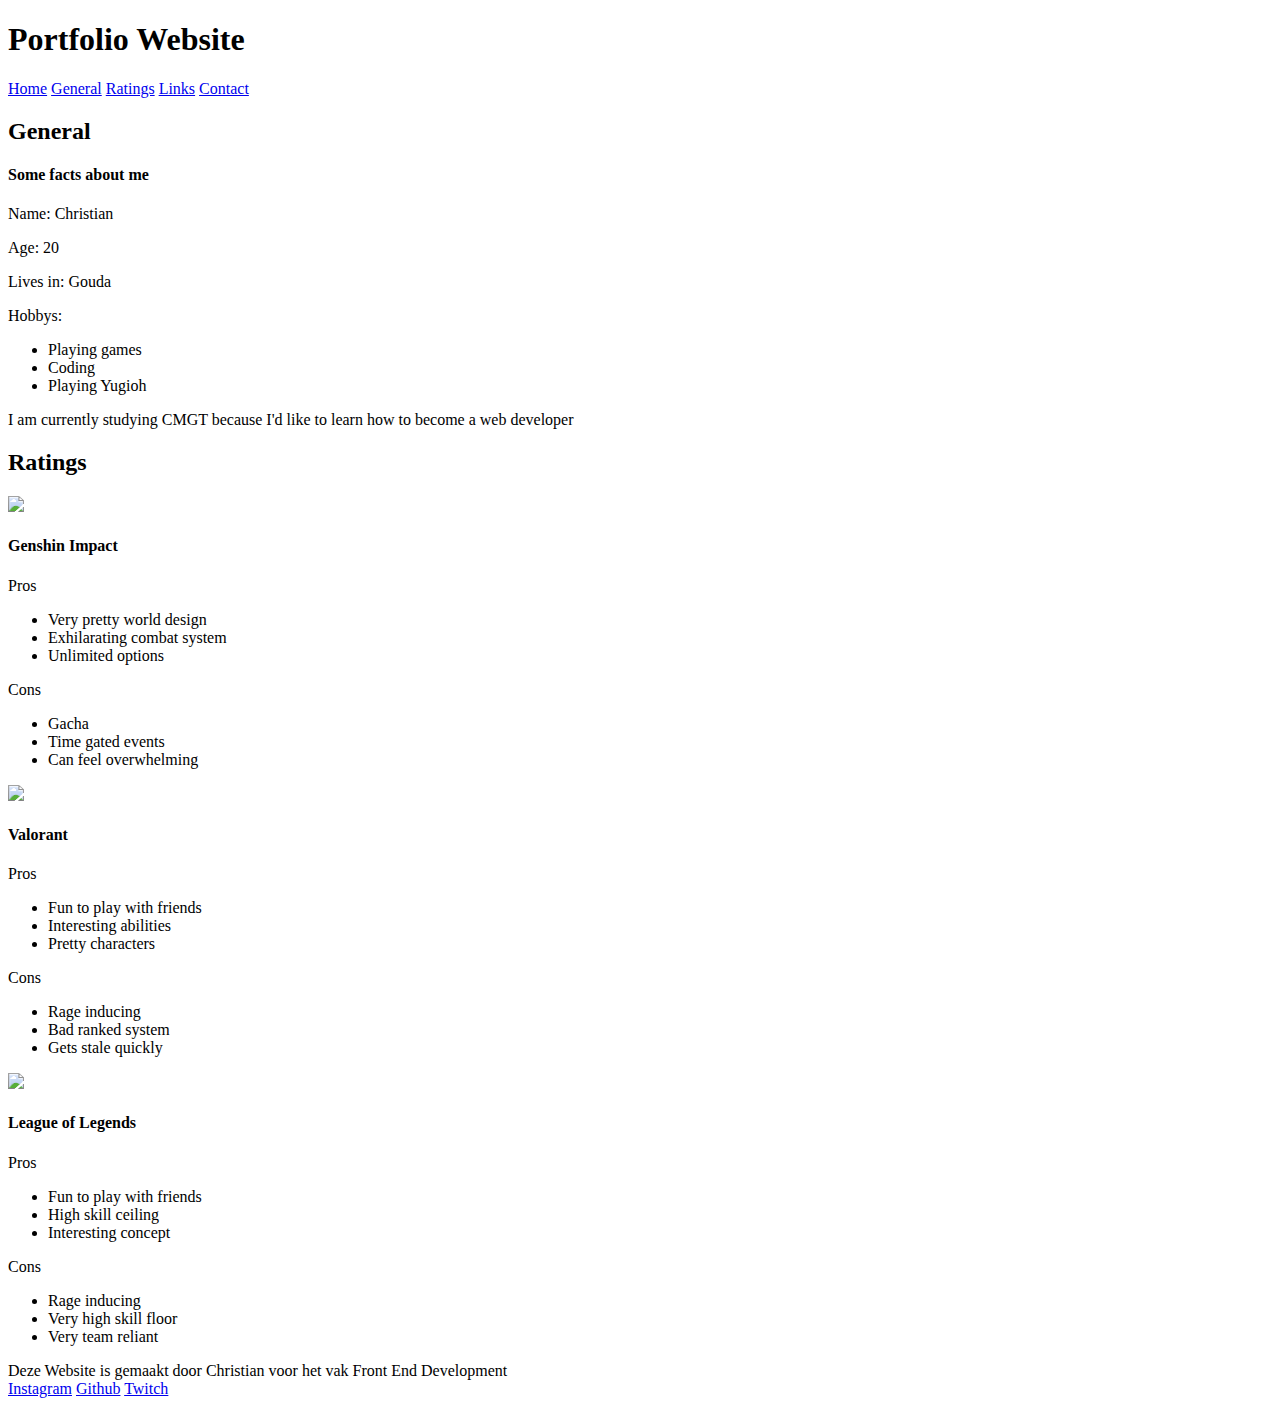
==== index.html @ 7274f9df "Add files via upload" ====
<!DOCTYPE html>
<html lang="en">
<head>
    <meta charset="UTF-8">
    <meta http-equiv="X-UA-Compatible" content="IE=edge">
    <meta name="viewport" content="width=device-width, initial-scale=1.0">
    <link rel="stylesheet" href="css/style.css">
    <title>Portfolio Website Christian Hogendoorn</title>
</head>
<body>
    <header>
        <h1>Portfolio Website</h1>
    </header>
    <nav>
        <a href="index.html">Home</a>
        <a href="index.html#General">General</a>
        <a href="index.html#Ratings">Ratings</a>
        <a href="index.html#Links">Links</a>
        <a href="contact.html">Contact</a>   
    </nav>
    <main>
        <section class="white">
            <a name="General"></a>
            <h2>General</h2>
            <section class="whiteblock">
                <div class="text">
                    <h4>Some facts about me</h4>
                    <p>Name: Christian</p>
                    <p>Age: 20</p>
                    <p>Lives in: Gouda</p>
                    <p>Hobbys:</p>
                    <ul>
                        <li>Playing games</li>
                        <li>Coding</li>
                        <li>Playing Yugioh</li>
                    </ul>
                    <p>I am currently studying CMGT because I'd like to learn how to become a web developer</p>
                </div>
            </section>
        </section>

        <section>
            <a name="Ratings"></a>
            <h2>Ratings</h2>

            <section class="whiteblock">
                <img src="img/Genshin.png">
                <div class="text">
                    <h4>Genshin Impact</h4>
                    <p>Pros</p>
                    <ul>
                    <li>Very pretty world design</li>
                    <li>Exhilarating combat system</li>
                    <li>Unlimited options</li>
                    </ul>
                    <p>Cons</p>
                    <ul>
                    <li>Gacha</li>
                    <li>Time gated events</li>
                    <li>Can feel overwhelming</li>
                    </ul>
                </div>
            </section>
        </section>

        <section class="whiteblock">
            <img src="img/Valorant.png">
            <div class="text">
                <h4>Valorant</h4>
                <p>Pros</p>
                <ul>
                <li>Fun to play with friends</li>
                <li>Interesting abilities</li>
                <li>Pretty characters</li>
                </ul>
                <p>Cons</p>
                <ul>
                <li>Rage inducing</li>
                <li>Bad ranked system</li>
                <li>Gets stale quickly</li>
                </ul>
            </div>
        </section>

        <section class="whiteblock">
           <img src="img/League.png">
           <div class="text">
               <h4>League of Legends</h4>
               <p>Pros</p>
               <ul>
                <li>Fun to play with friends</li>
                <li>High skill ceiling</li>
                <li>Interesting concept</li>
               </ul>
               <p>Cons</p>
               <ul>
                <li>Rage inducing</li>
                <li>Very high skill floor</li>
                <li>Very team reliant</li>
               </ul>
           </div>
       </section>
    </main>
    <footer>
        <a name="Links"></a>
        <span>Deze Website is gemaakt door Christian voor het vak Front End Development</span>
        <section class="botnav">
            <a class="link" href="https://www.instagram.com/christian._.h_/"target="_blank">Instagram</a>
            <a class="link"href="https://github.com/Moonsolos"target="_blank">Github</a>
            <a class="link"href="https://www.twitch.tv/moonsolss"target=_blank>Twitch</a>
        </section>
    </footer>
</body>
</html>
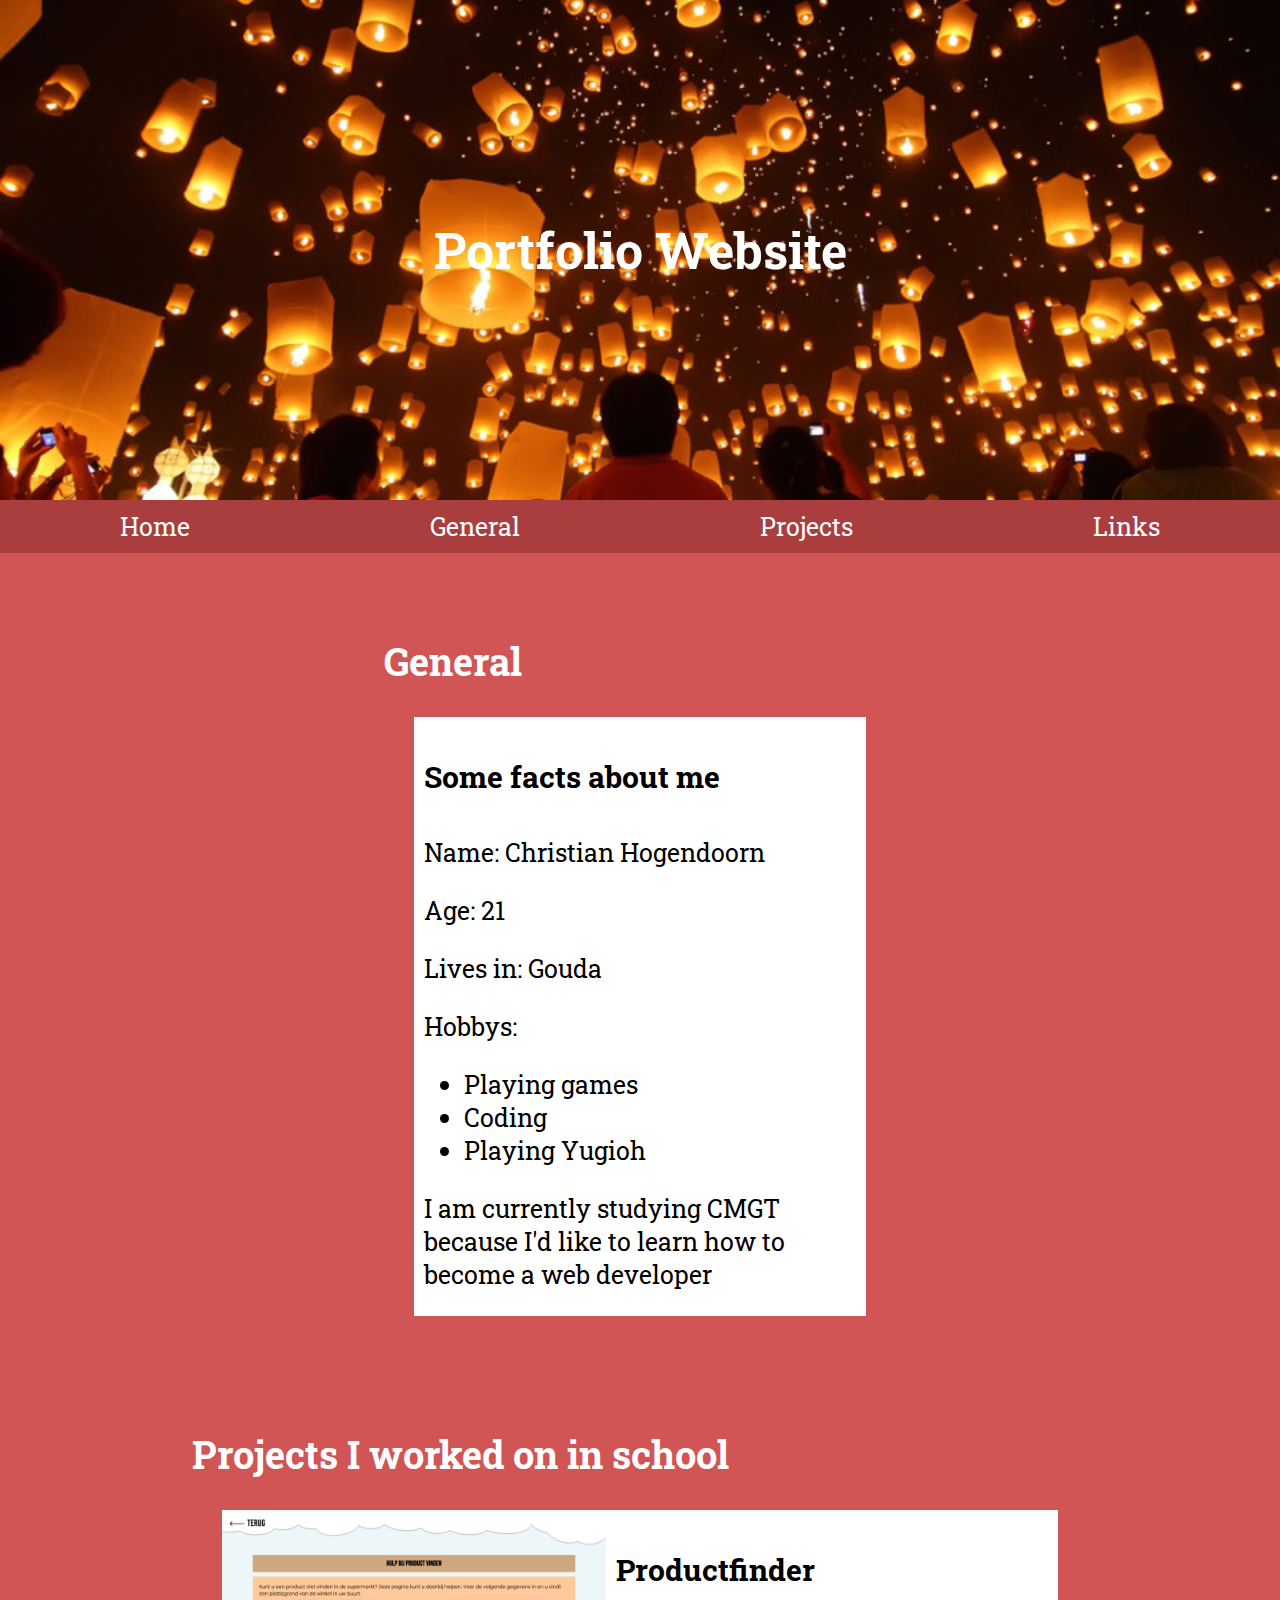
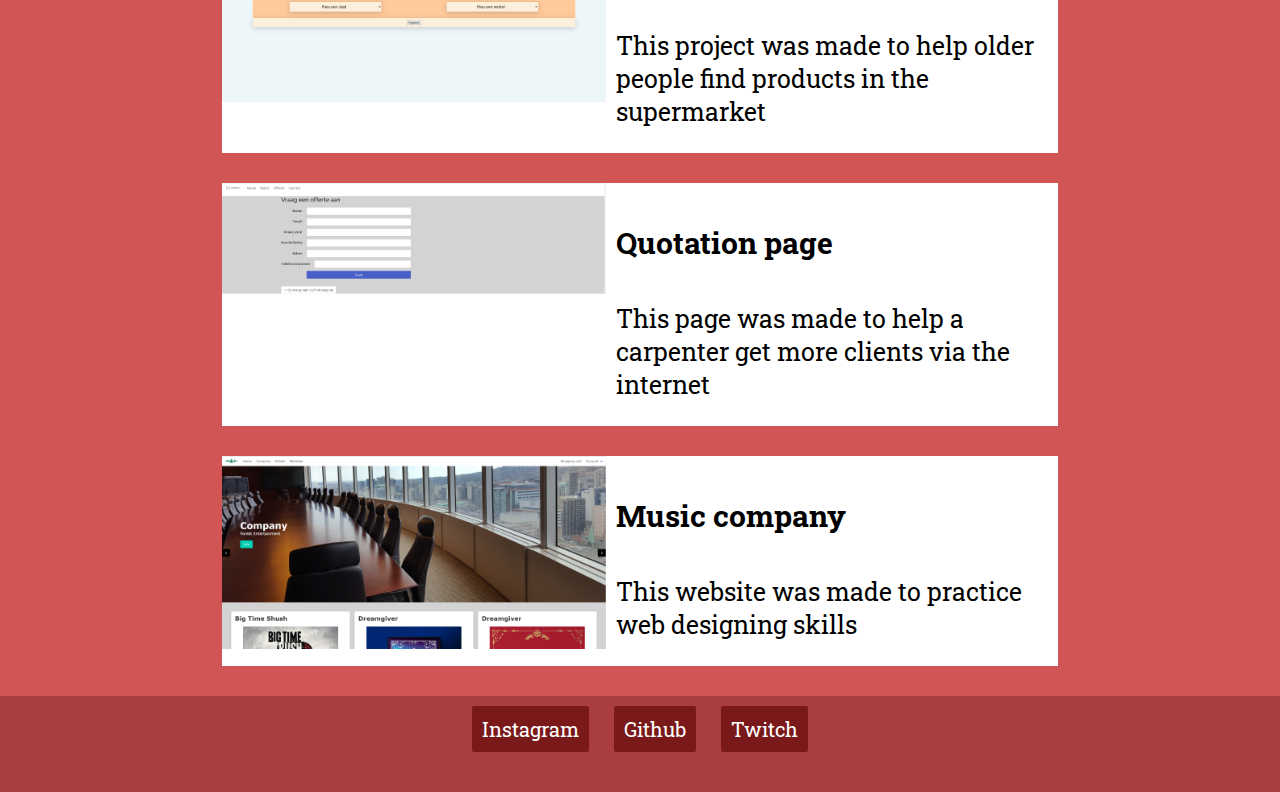
==== commit acc21e99: "Add files via upload" ====
--- a/index.html
+++ b/index.html
@@ -14,9 +14,8 @@
     <nav>
         <a href="index.html">Home</a>
         <a href="index.html#General">General</a>
-        <a href="index.html#Ratings">Ratings</a>
+        <a href="index.html#Ratings">Projects</a>
         <a href="index.html#Links">Links</a>
-        <a href="contact.html">Contact</a>   
     </nav>
     <main>
         <section class="white">
@@ -25,8 +24,8 @@
             <section class="whiteblock">
                 <div class="text">
                     <h4>Some facts about me</h4>
-                    <p>Name: Christian</p>
-                    <p>Age: 20</p>
+                    <p>Name: Christian Hogendoorn</p>
+                    <p>Age: 21</p>
                     <p>Lives in: Gouda</p>
                     <p>Hobbys:</p>
                     <ul>
@@ -41,69 +40,36 @@
 
         <section>
             <a name="Ratings"></a>
-            <h2>Ratings</h2>
+            <h2>Projects I worked on in school</h2>
 
             <section class="whiteblock">
-                <img src="img/Genshin.png">
+                <img src="img/hbpv.png">
                 <div class="text">
-                    <h4>Genshin Impact</h4>
-                    <p>Pros</p>
-                    <ul>
-                    <li>Very pretty world design</li>
-                    <li>Exhilarating combat system</li>
-                    <li>Unlimited options</li>
-                    </ul>
-                    <p>Cons</p>
-                    <ul>
-                    <li>Gacha</li>
-                    <li>Time gated events</li>
-                    <li>Can feel overwhelming</li>
-                    </ul>
+                    <h4>Productfinder</h4>
+                    <p>This project was made to help older people find products in the supermarket</p>
                 </div>
             </section>
         </section>
 
         <section class="whiteblock">
-            <img src="img/Valorant.png">
+            <img src="img/offerte.png">
             <div class="text">
-                <h4>Valorant</h4>
-                <p>Pros</p>
-                <ul>
-                <li>Fun to play with friends</li>
-                <li>Interesting abilities</li>
-                <li>Pretty characters</li>
-                </ul>
-                <p>Cons</p>
-                <ul>
-                <li>Rage inducing</li>
-                <li>Bad ranked system</li>
-                <li>Gets stale quickly</li>
-                </ul>
+                <h4>Quotation page</h4>
+                <p>This page was made to help a carpenter get more clients via the internet</p>
             </div>
         </section>
 
         <section class="whiteblock">
-           <img src="img/League.png">
+           <img src="img/company.png">
            <div class="text">
-               <h4>League of Legends</h4>
-               <p>Pros</p>
-               <ul>
-                <li>Fun to play with friends</li>
-                <li>High skill ceiling</li>
-                <li>Interesting concept</li>
-               </ul>
-               <p>Cons</p>
-               <ul>
-                <li>Rage inducing</li>
-                <li>Very high skill floor</li>
-                <li>Very team reliant</li>
-               </ul>
+               <h4>Music company</h4>
+               <p>This website was made to practice web designing skills</p>
+               
            </div>
        </section>
     </main>
     <footer>
         <a name="Links"></a>
-        <span>Deze Website is gemaakt door Christian voor het vak Front End Development</span>
         <section class="botnav">
             <a class="link" href="https://www.instagram.com/christian._.h_/"target="_blank">Instagram</a>
             <a class="link"href="https://github.com/Moonsolos"target="_blank">Github</a>
--- a/css/style.css
+++ b/css/style.css
@@ -0,0 +1,140 @@
+@import url('https://fonts.googleapis.com/css2?family=Roboto+Slab:wght@200;600&display=swap');
+
+
+body {
+    font-family: 'Roboto Slab', serif;
+    font-size: 25px;
+    margin: 0;
+    padding: 0;
+    background-color: rgb(210, 85, 85);
+    color: black;
+}
+
+header {
+    background-image: url("../img/header.jpeg");
+    height: 500px;
+    background-size: cover;
+    background-position: center;
+    display: flex;
+    justify-content: center;
+    align-items: center;
+}
+
+h1 {
+    color: white;
+}
+
+h2 {
+    color: white;
+}
+
+h4 {
+    font-size: 1.20em;
+}
+
+
+nav {
+    display: flex;
+    justify-content: space-around;
+    background-color: rgb(170, 62, 62);
+    position: sticky;
+    top: 0;
+}
+
+nav a:hover {
+    background-color: rgb(122, 25, 25);
+}
+
+a {
+    margin: 10px;
+    color: white;
+    text-decoration: none;
+}
+
+.white {
+    width: 40vw;
+    padding: 20px;
+    margin: 0 auto;
+}
+
+.text {
+    margin-left: 10px;
+}
+
+.whiteblock {
+    background-color: white;
+    display: flex;
+    margin: 30px;
+}
+
+img {
+    object-fit: fill;
+    width: 30vw;
+    align-self: flex-start;
+}
+
+footer {
+    background-color:rgb(170, 62, 62);
+    font-size: 0.8em;
+    padding-bottom: 50px;
+    display: flex;
+    flex-direction: column;
+    align-items: center;
+}
+
+.botnav a:hover {
+    background-color: black;
+}
+
+span {
+    color: white;
+    margin: 30px;
+    
+}
+
+.link {
+    background-color: rgb(122, 25, 25);
+    padding: 10px;
+    border-radius: 2px;
+}
+
+main {
+    width: 70vw;
+    margin: 0 auto;
+}
+
+.form-element{
+    display: flex;
+    justify-content: space-between;
+}
+
+label, input, select, textarea {
+    flex: 1;
+}
+
+.form {
+  background-color: white;
+  padding: 10px;
+  margin-bottom: 30px;
+}
+
+@media (max-width: 1000px) {
+    .whiteblock {
+        flex-direction: column;
+    }
+
+    .white {
+        width: auto;
+    }
+
+    img {
+        width: 100%;
+    }
+}
+
+@media (max-width: 550px) {
+    nav {
+        flex-direction: column;
+        text-align: center;
+    }
+}